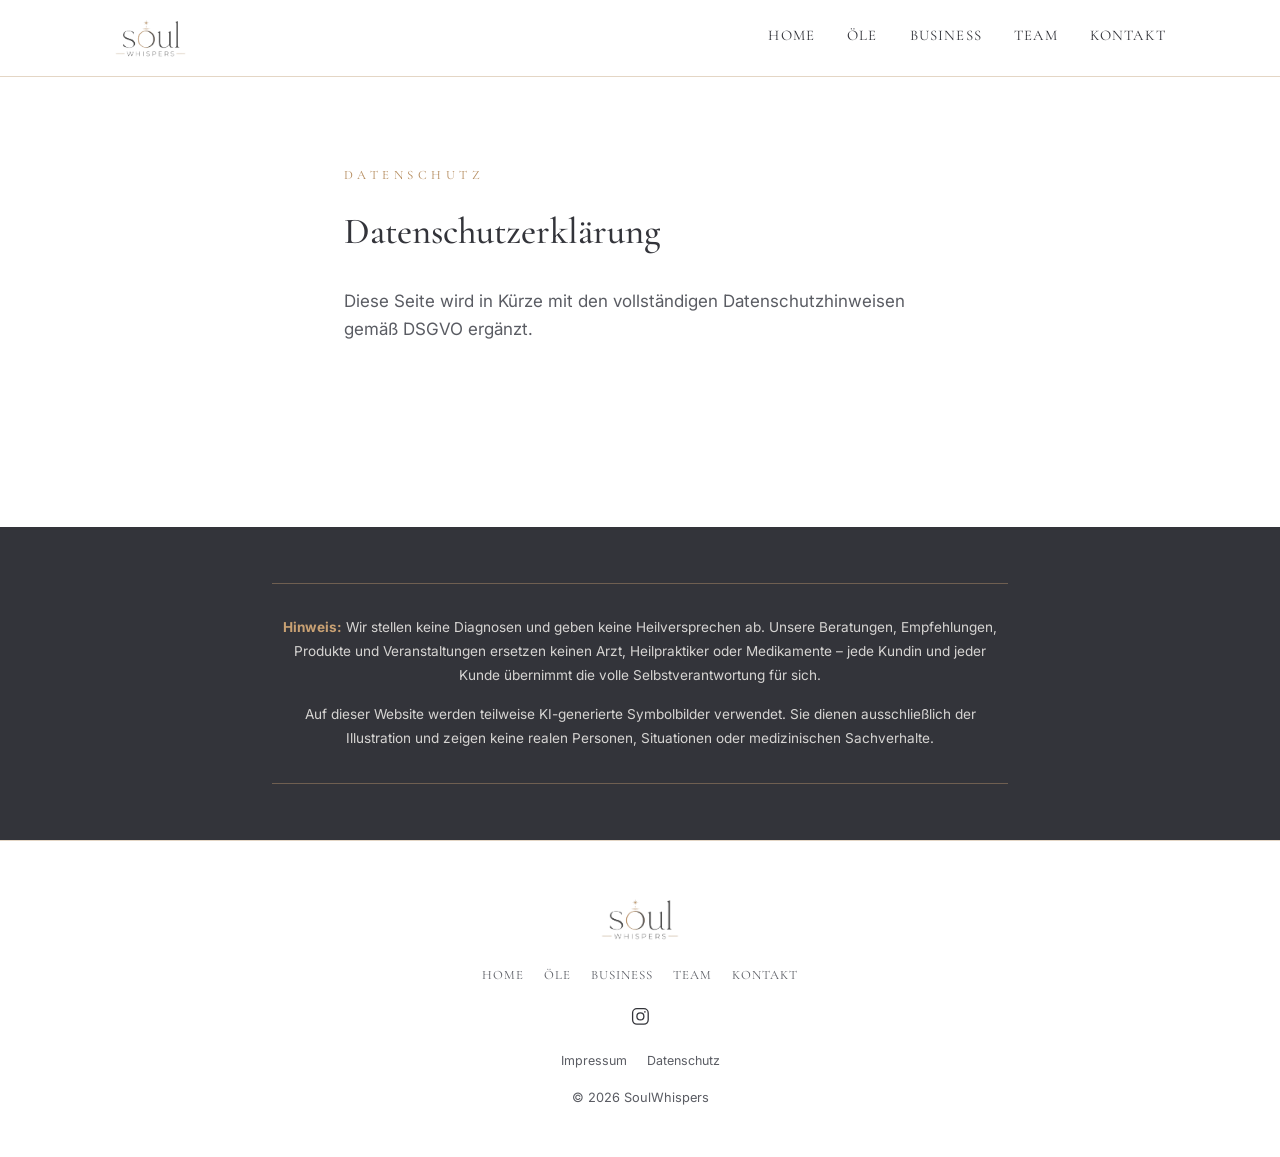
==== datenschutz/index.html @ 1763303b "Whiten background, fix hero headline wrap, add legal/social footer items - Change --color-bg to pure" ====
<!DOCTYPE html>
<html lang="de">
<head>
  <meta charset="UTF-8" />
  <meta name="viewport" content="width=device-width, initial-scale=1.0" />
  <title>Datenschutz – SoulWhispers</title>
  <meta name="robots" content="noindex" />

  <link rel="preconnect" href="https://fonts.googleapis.com" />
  <link rel="preconnect" href="https://fonts.gstatic.com" crossorigin />
  <link href="https://fonts.googleapis.com/css2?family=Cormorant+Garamond:wght@400;500;600&family=Inter:wght@400;500;600&display=swap" rel="stylesheet" />

  <link rel="stylesheet" href="../css/style.css" />
</head>
<body>

  <!-- ============ NAVIGATION ============ -->
  <header class="site-nav">
    <div class="site-nav-inner">
      <a href="../index.html#home" class="nav-logo">
        <img src="../assets/logo.png" alt="SoulWhispers" />
      </a>
      <nav class="nav-links" aria-label="Hauptnavigation">
        <a href="../index.html#home">Home</a>
        <a href="../index.html#oele">Öle</a>
        <a href="../index.html#business">Business</a>
        <a href="../team/">Team</a>
        <a href="../index.html#kontakt">Kontakt</a>
      </nav>
    </div>
  </header>

  <!-- Platzhalterseite – wird mit den vollständigen Angaben ergänzt -->
  <section class="legal">
    <div class="section-inner legal-content">
      <span class="eyebrow">Datenschutz</span>
      <h1>Datenschutzerklärung</h1>
      <p>Diese Seite wird in Kürze mit den vollständigen Datenschutzhinweisen gemäß DSGVO ergänzt.</p>
    </div>
  </section>

  <!-- ============ HINWEIS ============ -->
  <section class="disclaimer">
    <div class="disclaimer-box">
      <p><strong>Hinweis:</strong> Wir stellen keine Diagnosen und geben keine Heilversprechen ab. Unsere Beratungen, Empfehlungen, Produkte und Veranstaltungen ersetzen keinen Arzt, Heilpraktiker oder Medikamente – jede Kundin und jeder Kunde übernimmt die volle Selbstverantwortung für sich.</p>
      <p>Auf dieser Website werden teilweise KI-generierte Symbolbilder verwendet. Sie dienen ausschließlich der Illustration und zeigen keine realen Personen, Situationen oder medizinischen Sachverhalte.</p>
    </div>
  </section>

  <!-- ============ FOOTER ============ -->
  <footer class="site-footer">
    <img class="footer-logo" src="../assets/logo.png" alt="SoulWhispers" />
    <nav class="footer-nav" aria-label="Footer-Navigation">
      <a href="../index.html#home">Home</a>
      <a href="../index.html#oele">Öle</a>
      <a href="../index.html#business">Business</a>
      <a href="../team/">Team</a>
      <a href="../index.html#kontakt">Kontakt</a>
    </nav>
    <div class="footer-social">
      <a href="https://www.instagram.com/soulwhispers_wellnessadvocate/" target="_blank" rel="noopener noreferrer" aria-label="Instagram">
        <svg viewBox="0 0 24 24" fill="none" stroke="currentColor" stroke-width="1.5"><rect x="3" y="3" width="18" height="18" rx="5"/><circle cx="12" cy="12" r="4"/><circle cx="17.2" cy="6.8" r="0.9" fill="currentColor" stroke="none"/></svg>
      </a>
    </div>
    <div class="footer-legal">
      <a href="../impressum/">Impressum</a>
      <a href="../datenschutz/">Datenschutz</a>
    </div>
    <p class="footer-copy">&copy; 2026 SoulWhispers</p>
  </footer>

</body>
</html>
---- css/style.css ----
/* ===== Design Tokens ===== */
:root {
  --color-anthracite: #33343a;
  --color-anthracite-soft: #5a5c63;
  --color-gold: #b3895a;
  --color-gold-soft: #c9a173;
  --color-bg: #ffffff;
  --color-bg-alt: #f3efe7;
  --color-line: rgba(179, 137, 90, 0.35);

  --font-serif: 'Cormorant Garamond', 'Georgia', serif;
  --font-sans: 'Inter', 'Helvetica Neue', Arial, sans-serif;

  --max-width: 1100px;
  --max-width-text: 640px;

  --radius-lg: 2rem;
  --shadow-soft: 0 25px 50px -25px rgba(51, 52, 58, 0.35);
  --nav-h: 4.75rem;
}

/* ===== Reset ===== */
*, *::before, *::after {
  box-sizing: border-box;
}

html {
  scroll-behavior: smooth;
}

body {
  margin: 0;
  background: var(--color-bg);
  color: var(--color-anthracite);
  font-family: var(--font-sans);
  font-size: 1.0625rem;
  line-height: 1.65;
  -webkit-font-smoothing: antialiased;
}

h1, h2, h3 {
  margin: 0;
  font-family: var(--font-serif);
  font-weight: 500;
  color: var(--color-anthracite);
}

p {
  margin: 0;
}

img {
  max-width: 100%;
}

section[id] {
  scroll-margin-top: var(--nav-h);
}

/* ===== Shared ===== */
.eyebrow {
  display: block;
  font-family: var(--font-serif);
  font-size: 0.8rem;
  letter-spacing: 0.35em;
  text-transform: uppercase;
  color: var(--color-gold);
  margin-bottom: 1rem;
}

.section-inner {
  max-width: var(--max-width);
  margin: 0 auto;
  padding: 5.5rem 1.5rem;
}

.section-heading {
  text-align: center;
  max-width: 42rem;
  margin: 0 auto;
}

.section-heading h2 {
  font-size: clamp(1.4rem, 2.6vw, 1.9rem);
  font-weight: 500;
}

.text-link {
  display: inline-block;
  font-family: var(--font-serif);
  font-size: 1.05rem;
  letter-spacing: 0.03em;
  color: var(--color-gold);
  text-decoration: none;
  border-bottom: 1px solid var(--color-gold);
  padding-bottom: 2px;
  transition: color 0.2s, border-color 0.2s;
}

.text-link:hover {
  color: var(--color-anthracite);
  border-color: var(--color-anthracite);
}

/* ===== Photo component ===== */
.photo {
  position: relative;
  overflow: hidden;
  background: linear-gradient(135deg, var(--color-gold-soft), var(--color-bg-alt));
  box-shadow: var(--shadow-soft);
  border-radius: 3rem 1rem 3rem 1rem;
}

.photo img {
  width: 100%;
  height: 100%;
  object-fit: cover;
  display: block;
}

.photo--fallback {
  min-height: 260px;
}

/* ===== Navigation ===== */
.site-nav {
  position: sticky;
  top: 0;
  z-index: 50;
  background: rgba(255, 255, 255, 0.92);
  backdrop-filter: blur(8px);
  border-bottom: 1px solid var(--color-line);
}

.site-nav-inner {
  max-width: var(--max-width);
  margin: 0 auto;
  padding: 0 1.5rem;
  height: var(--nav-h);
  display: flex;
  align-items: center;
  justify-content: space-between;
  gap: 1.5rem;
}

.nav-logo {
  display: block;
  line-height: 0;
}

.nav-logo img {
  height: 2.5rem;
  width: auto;
  display: block;
}

.nav-links {
  display: flex;
  align-items: center;
  gap: 2rem;
  overflow-x: auto;
  -webkit-overflow-scrolling: touch;
  scrollbar-width: none;
}

.nav-links::-webkit-scrollbar {
  display: none;
}

.nav-links a {
  font-family: var(--font-serif);
  font-size: 0.92rem;
  letter-spacing: 0.08em;
  text-transform: uppercase;
  color: var(--color-anthracite);
  text-decoration: none;
  white-space: nowrap;
  padding-bottom: 0.35rem;
  border-bottom: 1px solid transparent;
  transition: border-color 0.2s, color 0.2s;
}

.nav-links a:hover,
.nav-links a.current {
  color: var(--color-gold);
  border-bottom-color: var(--color-gold);
}

@media (max-width: 700px) {
  .nav-links {
    gap: 1rem;
  }

  .nav-links a {
    font-size: 0.7rem;
  }
}

@media (max-width: 460px) {
  .site-nav-inner {
    padding: 0 1rem;
    gap: 0.75rem;
  }

  .nav-logo img {
    height: 2rem;
  }

  .nav-links {
    gap: 0.65rem;
  }

  .nav-links a {
    font-size: 0.62rem;
    letter-spacing: 0.04em;
  }
}

/* ===== Hero ===== */
.hero {
  padding: 4.5rem 1.5rem 5.5rem;
  background: var(--color-bg);
}

.hero-header {
  max-width: 46rem;
  margin: 0 auto 4rem;
  text-align: center;
}

.hero-logo {
  display: block;
  height: 5rem;
  width: auto;
  margin: 0 auto 2rem;
}

.hero-claim {
  font-size: clamp(1.7rem, 3.6vw, 2.6rem);
  font-weight: 500;
  letter-spacing: 0.01em;
  white-space: nowrap;
}

@media (max-width: 560px) {
  .hero-claim {
    white-space: normal;
  }
}

.hero-grid {
  max-width: var(--max-width);
  margin: 0 auto;
  display: grid;
  grid-template-columns: 1fr;
  gap: 3rem;
  align-items: center;
}

@media (min-width: 900px) {
  .hero-grid {
    grid-template-columns: 1fr 1fr;
    gap: 4.5rem;
  }
}

.hero-text {
  text-align: center;
}

@media (min-width: 900px) {
  .hero-text {
    text-align: left;
  }
}

.hero-intro {
  font-size: 1.0625rem;
  color: var(--color-anthracite-soft);
  max-width: 34rem;
  margin: 0 auto;
}

@media (min-width: 900px) {
  .hero-intro {
    margin: 0;
  }
}

.hero-media {
  position: relative;
}

.hero-media::before {
  content: "";
  position: absolute;
  inset: -12%;
  background: radial-gradient(circle, var(--color-gold-soft) 0%, transparent 68%);
  filter: blur(50px);
  opacity: 0.55;
  z-index: 0;
}

.hero-media .photo {
  position: relative;
  z-index: 1;
  aspect-ratio: 4 / 5;
  border-radius: 6rem 2rem 6rem 2rem;
}

@media (max-width: 899px) {
  .hero-media .photo {
    aspect-ratio: 4 / 3;
    border-radius: 3rem 1.5rem 3rem 1.5rem;
  }
}

/* ===== Öle ===== */
.oele {
  background: var(--color-bg-alt);
}

.oele-intro {
  display: grid;
  grid-template-columns: 1fr;
  gap: 3.5rem;
  align-items: center;
  margin: 3.5rem 0 4.5rem;
}

@media (min-width: 900px) {
  .oele-intro {
    grid-template-columns: 1fr 1fr;
    gap: 4.5rem;
  }
}

.oele-media {
  position: relative;
  margin-bottom: 3rem;
}

@media (min-width: 900px) {
  .oele-media {
    margin-bottom: 0;
  }
}

.oele-media .primary {
  aspect-ratio: 4 / 3;
  border-radius: 2rem 6rem 2rem 6rem;
}

.oele-media .secondary {
  position: absolute;
  width: 42%;
  aspect-ratio: 1 / 1;
  right: -1rem;
  bottom: -2rem;
  border-radius: 50%;
  border: 6px solid var(--color-bg-alt);
}

@media (max-width: 600px) {
  .oele-media .secondary {
    width: 38%;
    right: -0.5rem;
    bottom: -1.5rem;
  }
}

.oele-text {
  text-align: center;
}

@media (min-width: 900px) {
  .oele-text {
    text-align: left;
  }
}

.oele-text p {
  color: var(--color-anthracite-soft);
  font-size: 1.05rem;
  max-width: 30rem;
  margin: 0 auto;
}

@media (min-width: 900px) {
  .oele-text p {
    margin: 0;
  }
}

.about-grid {
  display: grid;
  grid-template-columns: 1fr;
  gap: 2.5rem;
  text-align: center;
}

.about-item {
  padding: 0 0.5rem;
  position: relative;
}

.about-item h3 {
  font-size: 1.2rem;
  font-weight: 500;
  margin-bottom: 0.75rem;
}

.about-item p {
  color: var(--color-anthracite-soft);
  font-size: 0.98rem;
}

@media (min-width: 800px) {
  .about-grid {
    grid-template-columns: repeat(3, 1fr);
    gap: 0;
  }

  .about-item {
    padding: 0 2.25rem;
    border-left: 1px solid var(--color-line);
  }

  .about-item:first-child {
    border-left: none;
  }
}

/* ===== Ablauf / Schritte ===== */
.steps {
  background: var(--color-bg);
}

.steps-grid {
  display: grid;
  grid-template-columns: 1fr;
  gap: 1.75rem;
  margin-top: 3.5rem;
}

@media (min-width: 700px) {
  .steps-grid {
    grid-template-columns: repeat(2, 1fr);
  }
}

@media (min-width: 1100px) {
  .steps-grid {
    grid-template-columns: repeat(4, 1fr);
  }
}

.step-card {
  background: var(--color-bg-alt);
  border-radius: var(--radius-lg);
  padding: 2.25rem 1.75rem;
  text-align: left;
}

.step-number {
  display: block;
  font-family: var(--font-serif);
  font-size: 2.75rem;
  font-weight: 500;
  color: var(--color-gold);
  line-height: 1;
  margin-bottom: 1rem;
}

.step-card h3 {
  font-size: 1.15rem;
  margin-bottom: 0.6rem;
}

.step-card p {
  color: var(--color-anthracite-soft);
  font-size: 0.95rem;
}

/* ===== Business ===== */
.business {
  background: var(--color-bg-alt);
}

.business-grid {
  display: grid;
  grid-template-columns: 1fr;
  gap: 3rem;
  align-items: center;
}

@media (min-width: 900px) {
  .business-grid {
    grid-template-columns: 1fr 1.1fr;
    gap: 4.5rem;
  }
}

.business-media .photo {
  aspect-ratio: 4 / 3;
  border-radius: 2rem 6rem 2rem 6rem;
}

.business-text {
  text-align: center;
}

@media (min-width: 900px) {
  .business-text {
    text-align: left;
  }
}

.business-text > p {
  color: var(--color-anthracite-soft);
  font-size: 1.05rem;
  max-width: 32rem;
  margin: 1.25rem auto 0;
}

@media (min-width: 900px) {
  .business-text > p {
    margin: 1.25rem 0 0;
  }
}

.business-points {
  display: grid;
  grid-template-columns: 1fr;
  gap: 1.5rem;
  margin: 2.25rem 0 2.25rem;
  text-align: left;
}

@media (min-width: 600px) {
  .business-points {
    grid-template-columns: repeat(3, 1fr);
  }
}

.business-points h3 {
  font-size: 1.05rem;
  margin-bottom: 0.4rem;
}

.business-points p {
  font-size: 0.92rem;
  color: var(--color-anthracite-soft);
}

/* ===== Kontakt ===== */
.contact {
  background: var(--color-bg);
  text-align: center;
}

.contact-inner {
  max-width: 34rem;
  margin: 0 auto;
  padding: 5.5rem 1.5rem;
}

.contact-inner p {
  color: var(--color-anthracite-soft);
  margin: 1rem 0 1.75rem;
}

.contact-email {
  font-size: 1.2rem;
}

/* ===== Hinweis / Disclaimer ===== */
.disclaimer {
  background: var(--color-anthracite);
  padding: 3.5rem 1.5rem;
}

.disclaimer-box {
  max-width: 46rem;
  margin: 0 auto;
  text-align: center;
  border-top: 1px solid rgba(201, 161, 115, 0.4);
  border-bottom: 1px solid rgba(201, 161, 115, 0.4);
  padding: 2rem 0;
}

.disclaimer-box p {
  color: rgba(250, 248, 244, 0.82);
  font-size: 0.85rem;
  line-height: 1.75;
}

.disclaimer-box p + p {
  margin-top: 1rem;
}

.disclaimer-box strong {
  color: var(--color-gold-soft);
}

/* ===== Footer ===== */
.site-footer {
  padding: 3.5rem 1.5rem 3rem;
  text-align: center;
  background: var(--color-bg);
  border-top: 1px solid var(--color-line);
}

.footer-logo {
  height: 2.75rem;
  width: auto;
  margin: 0 auto 1.5rem;
  display: block;
}

.footer-nav {
  display: flex;
  flex-wrap: wrap;
  justify-content: center;
  gap: 1.25rem;
  margin-bottom: 1.25rem;
}

.footer-nav a {
  font-family: var(--font-serif);
  font-size: 0.8rem;
  letter-spacing: 0.08em;
  text-transform: uppercase;
  color: var(--color-anthracite-soft);
  text-decoration: none;
}

.footer-nav a:hover {
  color: var(--color-gold);
}

.footer-social {
  display: flex;
  justify-content: center;
  margin-bottom: 1.5rem;
}

.footer-social a {
  color: var(--color-anthracite);
  transition: color 0.2s;
}

.footer-social a:hover {
  color: var(--color-gold);
}

.footer-social svg {
  width: 1.3rem;
  height: 1.3rem;
  display: block;
}

.footer-legal {
  display: flex;
  justify-content: center;
  gap: 1.25rem;
  margin-bottom: 1rem;
}

.footer-legal a {
  font-size: 0.78rem;
  color: var(--color-anthracite-soft);
  text-decoration: none;
}

.footer-legal a:hover {
  color: var(--color-gold);
}

.footer-copy {
  font-size: 0.8rem;
  color: var(--color-anthracite-soft);
}

/* ===== Team page ===== */
.team-hero {
  padding: 4.5rem 1.5rem 1.5rem;
  text-align: center;
}

.team-hero h1 {
  font-size: clamp(2rem, 4vw, 2.6rem);
  margin: 0.75rem 0 1.25rem;
}

.team-intro {
  max-width: 34rem;
  margin: 0 auto;
  color: var(--color-anthracite-soft);
}

.team-grid-section {
  padding-bottom: 6rem;
}

.team-grid {
  display: grid;
  grid-template-columns: 1fr;
  gap: 2.5rem;
  margin-top: 1rem;
}

@media (min-width: 640px) {
  .team-grid {
    grid-template-columns: repeat(2, 1fr);
  }
}

@media (min-width: 960px) {
  .team-grid {
    grid-template-columns: repeat(3, 1fr);
  }
}

.team-card {
  background: var(--color-bg-alt);
  border-radius: var(--radius-lg);
  padding: 2.75rem 2rem;
  text-align: center;
}

.avatar-placeholder {
  width: 6.5rem;
  height: 6.5rem;
  border-radius: 50%;
  margin: 0 auto 1.5rem;
  display: flex;
  align-items: center;
  justify-content: center;
  background: linear-gradient(135deg, var(--color-anthracite), var(--color-gold));
  color: var(--color-bg);
  font-family: var(--font-serif);
  font-size: 1.6rem;
  letter-spacing: 0.05em;
}

.team-card h3 {
  font-size: 1.2rem;
  margin-bottom: 0.3rem;
}

.team-rank {
  font-family: var(--font-serif);
  font-size: 0.85rem;
  letter-spacing: 0.12em;
  text-transform: uppercase;
  color: var(--color-gold);
  margin-bottom: 1.25rem;
}

.team-bio {
  font-size: 0.95rem;
  color: var(--color-anthracite-soft);
  margin-bottom: 1.5rem;
}

.team-social {
  display: flex;
  justify-content: center;
  gap: 1rem;
}

.team-social a {
  color: var(--color-anthracite);
  transition: color 0.2s;
}

.team-social a:hover {
  color: var(--color-gold);
}

.team-social svg {
  width: 1.2rem;
  height: 1.2rem;
  display: block;
}

/* ===== Legal placeholder pages ===== */
.legal {
  min-height: 50vh;
}

.legal-content {
  max-width: 40rem;
  text-align: left;
}

.legal-content h1 {
  font-size: clamp(1.8rem, 3vw, 2.3rem);
  font-weight: 500;
  margin: 0.75rem 0 1.5rem;
}

.legal-content p {
  color: var(--color-anthracite-soft);
}
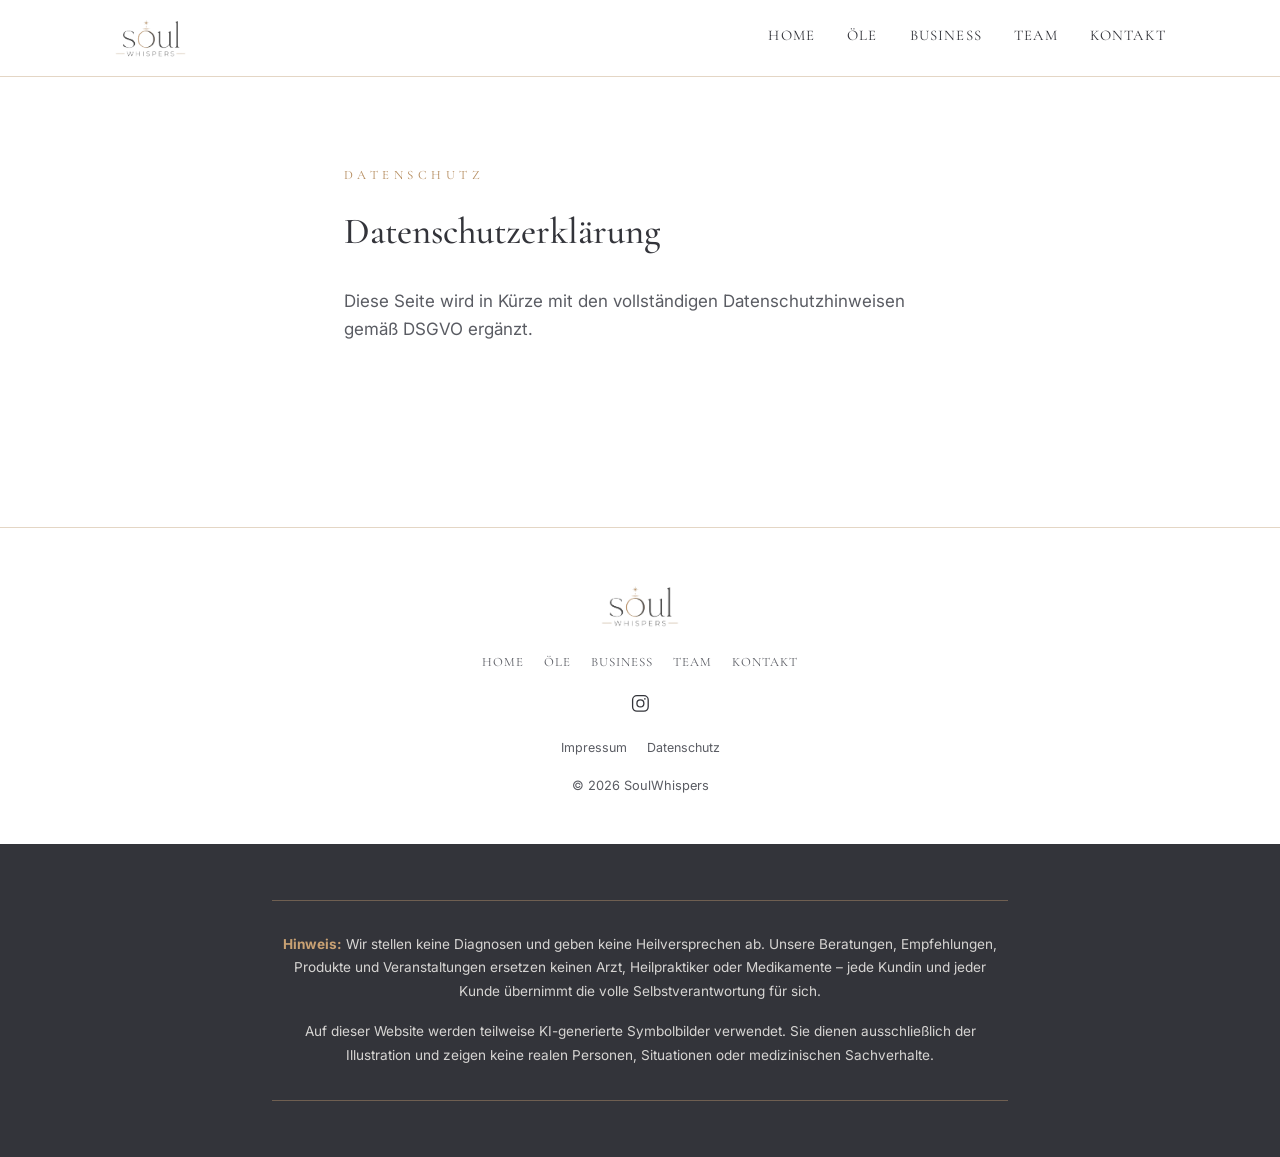
==== commit 34b368db: "Move disclaimer below footer, enlarge feature cards, fix crop - Move Hinweis/disclaimer section to a" ====
--- a/datenschutz/index.html
+++ b/datenschutz/index.html
@@ -39,14 +39,6 @@
     </div>
   </section>
 
-  <!-- ============ HINWEIS ============ -->
-  <section class="disclaimer">
-    <div class="disclaimer-box">
-      <p><strong>Hinweis:</strong> Wir stellen keine Diagnosen und geben keine Heilversprechen ab. Unsere Beratungen, Empfehlungen, Produkte und Veranstaltungen ersetzen keinen Arzt, Heilpraktiker oder Medikamente – jede Kundin und jeder Kunde übernimmt die volle Selbstverantwortung für sich.</p>
-      <p>Auf dieser Website werden teilweise KI-generierte Symbolbilder verwendet. Sie dienen ausschließlich der Illustration und zeigen keine realen Personen, Situationen oder medizinischen Sachverhalte.</p>
-    </div>
-  </section>
-
   <!-- ============ FOOTER ============ -->
   <footer class="site-footer">
     <img class="footer-logo" src="../assets/logo.png" alt="SoulWhispers" />
@@ -69,5 +61,13 @@
     <p class="footer-copy">&copy; 2026 SoulWhispers</p>
   </footer>
 
+  <!-- ============ HINWEIS ============ -->
+  <section class="disclaimer">
+    <div class="disclaimer-box">
+      <p><strong>Hinweis:</strong> Wir stellen keine Diagnosen und geben keine Heilversprechen ab. Unsere Beratungen, Empfehlungen, Produkte und Veranstaltungen ersetzen keinen Arzt, Heilpraktiker oder Medikamente – jede Kundin und jeder Kunde übernimmt die volle Selbstverantwortung für sich.</p>
+      <p>Auf dieser Website werden teilweise KI-generierte Symbolbilder verwendet. Sie dienen ausschließlich der Illustration und zeigen keine realen Personen, Situationen oder medizinischen Sachverhalte.</p>
+    </div>
+  </section>
+
 </body>
 </html>
--- a/css/style.css
+++ b/css/style.css
@@ -102,22 +102,6 @@
   border-color: var(--color-anthracite);
 }
 
-/* ===== Photo component ===== */
-.photo {
-  position: relative;
-  overflow: hidden;
-  background: linear-gradient(135deg, var(--color-gold-soft), var(--color-bg-alt));
-  box-shadow: var(--shadow-soft);
-  border-radius: 3rem 1rem 3rem 1rem;
-}
-
-.photo img {
-  width: 100%;
-  height: 100%;
-  object-fit: cover;
-  display: block;
-}
-
 .photo--fallback {
   min-height: 260px;
 }
@@ -216,103 +200,103 @@
   }
 }
 
-/* ===== Hero ===== */
-.hero {
-  padding: 4.5rem 1.5rem 5.5rem;
+/* ===== Feature (full-bleed photo + floating card) ===== */
+.feature {
+  position: relative;
+  padding-bottom: 4rem;
+}
+
+@media (min-width: 900px) {
+  .feature {
+    padding-bottom: 6rem;
+  }
+}
+
+.oele .feature {
+  margin-top: 2.5rem;
+  padding-bottom: 3rem;
+}
+
+.feature-photo {
+  position: relative;
+  width: 100vw;
+  margin-left: calc(50% - 50vw);
+  height: clamp(360px, 48vw, 620px);
+  overflow: hidden;
+  background: linear-gradient(135deg, var(--color-gold-soft), var(--color-bg-alt));
+}
+
+.feature-photo img {
+  width: 100%;
+  height: 100%;
+  object-fit: cover;
+  object-position: 50% 22%;
+  display: block;
+}
+
+.feature-card {
+  position: relative;
+  z-index: 2;
   background: var(--color-bg);
-}
-
-.hero-header {
-  max-width: 46rem;
-  margin: 0 auto 4rem;
-  text-align: center;
-}
-
-.hero-logo {
-  display: block;
-  height: 5rem;
+  box-shadow: var(--shadow-soft);
+  border-radius: 0;
+  padding: 2.5rem 1.75rem;
+  margin: -4rem 1.25rem 0;
+  text-align: center;
+}
+
+@media (min-width: 640px) {
+  .feature-card {
+    max-width: 30rem;
+    margin-left: auto;
+    margin-right: auto;
+    padding: 3rem 2.5rem;
+  }
+
+  .feature-card--wide {
+    max-width: 34rem;
+  }
+}
+
+@media (min-width: 900px) {
+  .feature-card {
+    width: 42%;
+    max-width: 32rem;
+    margin-top: -9rem;
+    margin-right: 6%;
+    margin-left: auto;
+    padding: 3.25rem 2.75rem;
+    text-align: left;
+  }
+
+  .feature-card--wide {
+    width: 46%;
+    max-width: 36rem;
+  }
+
+  .feature--left .feature-card {
+    margin-left: 6%;
+    margin-right: auto;
+  }
+}
+
+.feature-logo {
+  display: block;
+  height: 3rem;
   width: auto;
-  margin: 0 auto 2rem;
+  margin: 0 auto 1.5rem;
 }
 
 .hero-claim {
-  font-size: clamp(1.7rem, 3.6vw, 2.6rem);
+  font-size: clamp(1.7rem, 2.4vw, 2.3rem);
   font-weight: 500;
   letter-spacing: 0.01em;
-  white-space: nowrap;
-}
-
-@media (max-width: 560px) {
-  .hero-claim {
-    white-space: normal;
-  }
-}
-
-.hero-grid {
-  max-width: var(--max-width);
-  margin: 0 auto;
-  display: grid;
-  grid-template-columns: 1fr;
-  gap: 3rem;
-  align-items: center;
-}
-
-@media (min-width: 900px) {
-  .hero-grid {
-    grid-template-columns: 1fr 1fr;
-    gap: 4.5rem;
-  }
-}
-
-.hero-text {
-  text-align: center;
-}
-
-@media (min-width: 900px) {
-  .hero-text {
-    text-align: left;
-  }
+  margin-bottom: 1.25rem;
 }
 
 .hero-intro {
-  font-size: 1.0625rem;
-  color: var(--color-anthracite-soft);
-  max-width: 34rem;
-  margin: 0 auto;
-}
-
-@media (min-width: 900px) {
-  .hero-intro {
-    margin: 0;
-  }
-}
-
-.hero-media {
-  position: relative;
-}
-
-.hero-media::before {
-  content: "";
-  position: absolute;
-  inset: -12%;
-  background: radial-gradient(circle, var(--color-gold-soft) 0%, transparent 68%);
-  filter: blur(50px);
-  opacity: 0.55;
-  z-index: 0;
-}
-
-.hero-media .photo {
-  position: relative;
-  z-index: 1;
-  aspect-ratio: 4 / 5;
-  border-radius: 6rem 2rem 6rem 2rem;
-}
-
-@media (max-width: 899px) {
-  .hero-media .photo {
-    aspect-ratio: 4 / 3;
-    border-radius: 3rem 1.5rem 3rem 1.5rem;
-  }
+  font-size: 1rem;
+  color: var(--color-anthracite-soft);
 }
 
 /* ===== Öle ===== */
@@ -320,76 +304,17 @@
   background: var(--color-bg-alt);
 }
 
-.oele-intro {
-  display: grid;
-  grid-template-columns: 1fr;
-  gap: 3.5rem;
-  align-items: center;
-  margin: 3.5rem 0 4.5rem;
-}
-
-@media (min-width: 900px) {
-  .oele-intro {
-    grid-template-columns: 1fr 1fr;
-    gap: 4.5rem;
-  }
-}
-
-.oele-media {
-  position: relative;
-  margin-bottom: 3rem;
-}
-
-@media (min-width: 900px) {
-  .oele-media {
-    margin-bottom: 0;
-  }
-}
-
-.oele-media .primary {
-  aspect-ratio: 4 / 3;
-  border-radius: 2rem 6rem 2rem 6rem;
-}
-
-.oele-media .secondary {
-  position: absolute;
-  width: 42%;
-  aspect-ratio: 1 / 1;
-  right: -1rem;
-  bottom: -2rem;
-  border-radius: 50%;
-  border: 6px solid var(--color-bg-alt);
-}
-
-@media (max-width: 600px) {
-  .oele-media .secondary {
-    width: 38%;
-    right: -0.5rem;
-    bottom: -1.5rem;
-  }
-}
-
-.oele-text {
-  text-align: center;
-}
-
-@media (min-width: 900px) {
-  .oele-text {
-    text-align: left;
-  }
-}
-
-.oele-text p {
+.section-inner--tight {
+  padding-bottom: 0;
+}
+
+.section-inner--tight-top {
+  padding-top: 0;
+}
+
+.feature-card p {
   color: var(--color-anthracite-soft);
   font-size: 1.05rem;
-  max-width: 30rem;
-  margin: 0 auto;
-}
-
-@media (min-width: 900px) {
-  .oele-text p {
-    margin: 0;
-  }
 }
 
 .about-grid {
@@ -487,46 +412,8 @@
   background: var(--color-bg-alt);
 }
 
-.business-grid {
-  display: grid;
-  grid-template-columns: 1fr;
-  gap: 3rem;
-  align-items: center;
-}
-
-@media (min-width: 900px) {
-  .business-grid {
-    grid-template-columns: 1fr 1.1fr;
-    gap: 4.5rem;
-  }
-}
-
-.business-media .photo {
-  aspect-ratio: 4 / 3;
-  border-radius: 2rem 6rem 2rem 6rem;
-}
-
-.business-text {
-  text-align: center;
-}
-
-@media (min-width: 900px) {
-  .business-text {
-    text-align: left;
-  }
-}
-
-.business-text > p {
-  color: var(--color-anthracite-soft);
-  font-size: 1.05rem;
-  max-width: 32rem;
-  margin: 1.25rem auto 0;
-}
-
-@media (min-width: 900px) {
-  .business-text > p {
-    margin: 1.25rem 0 0;
-  }
+.business .feature-card > p {
+  margin-top: 1.25rem;
 }
 
 .business-points {
